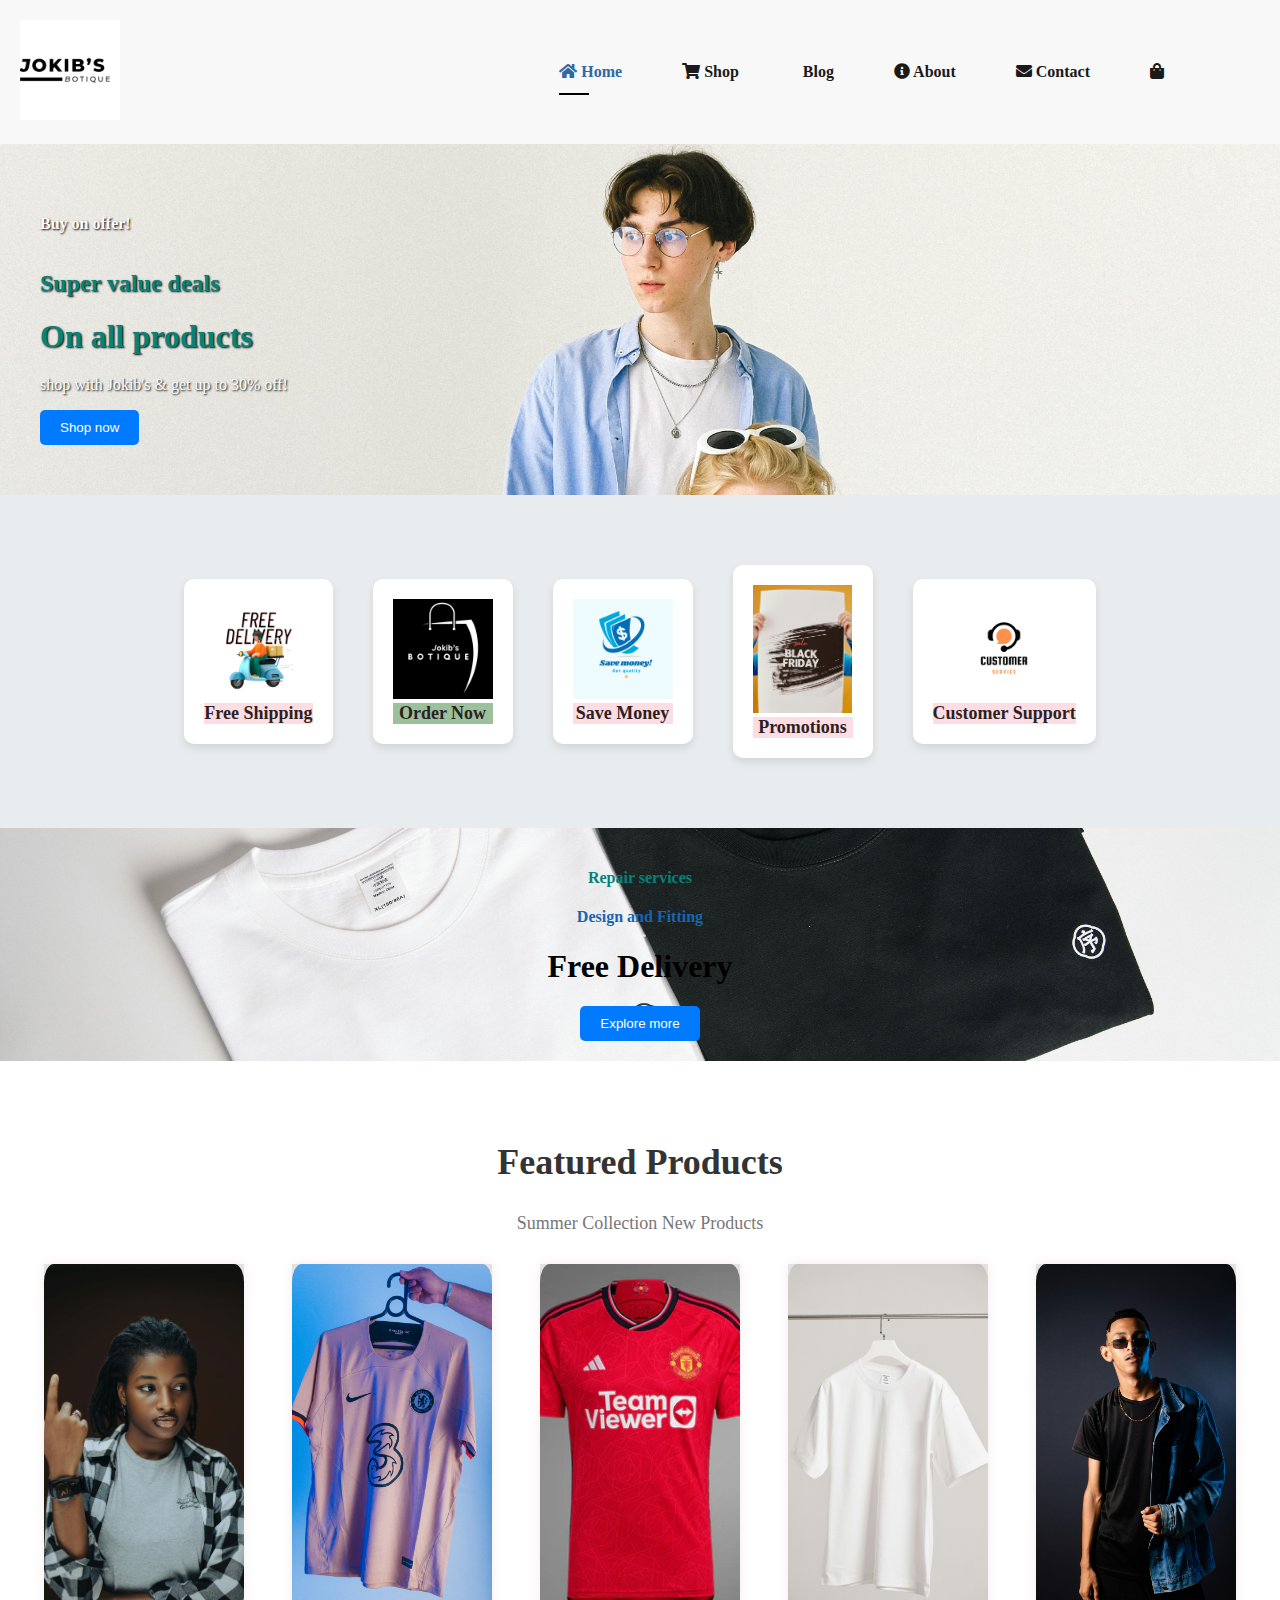
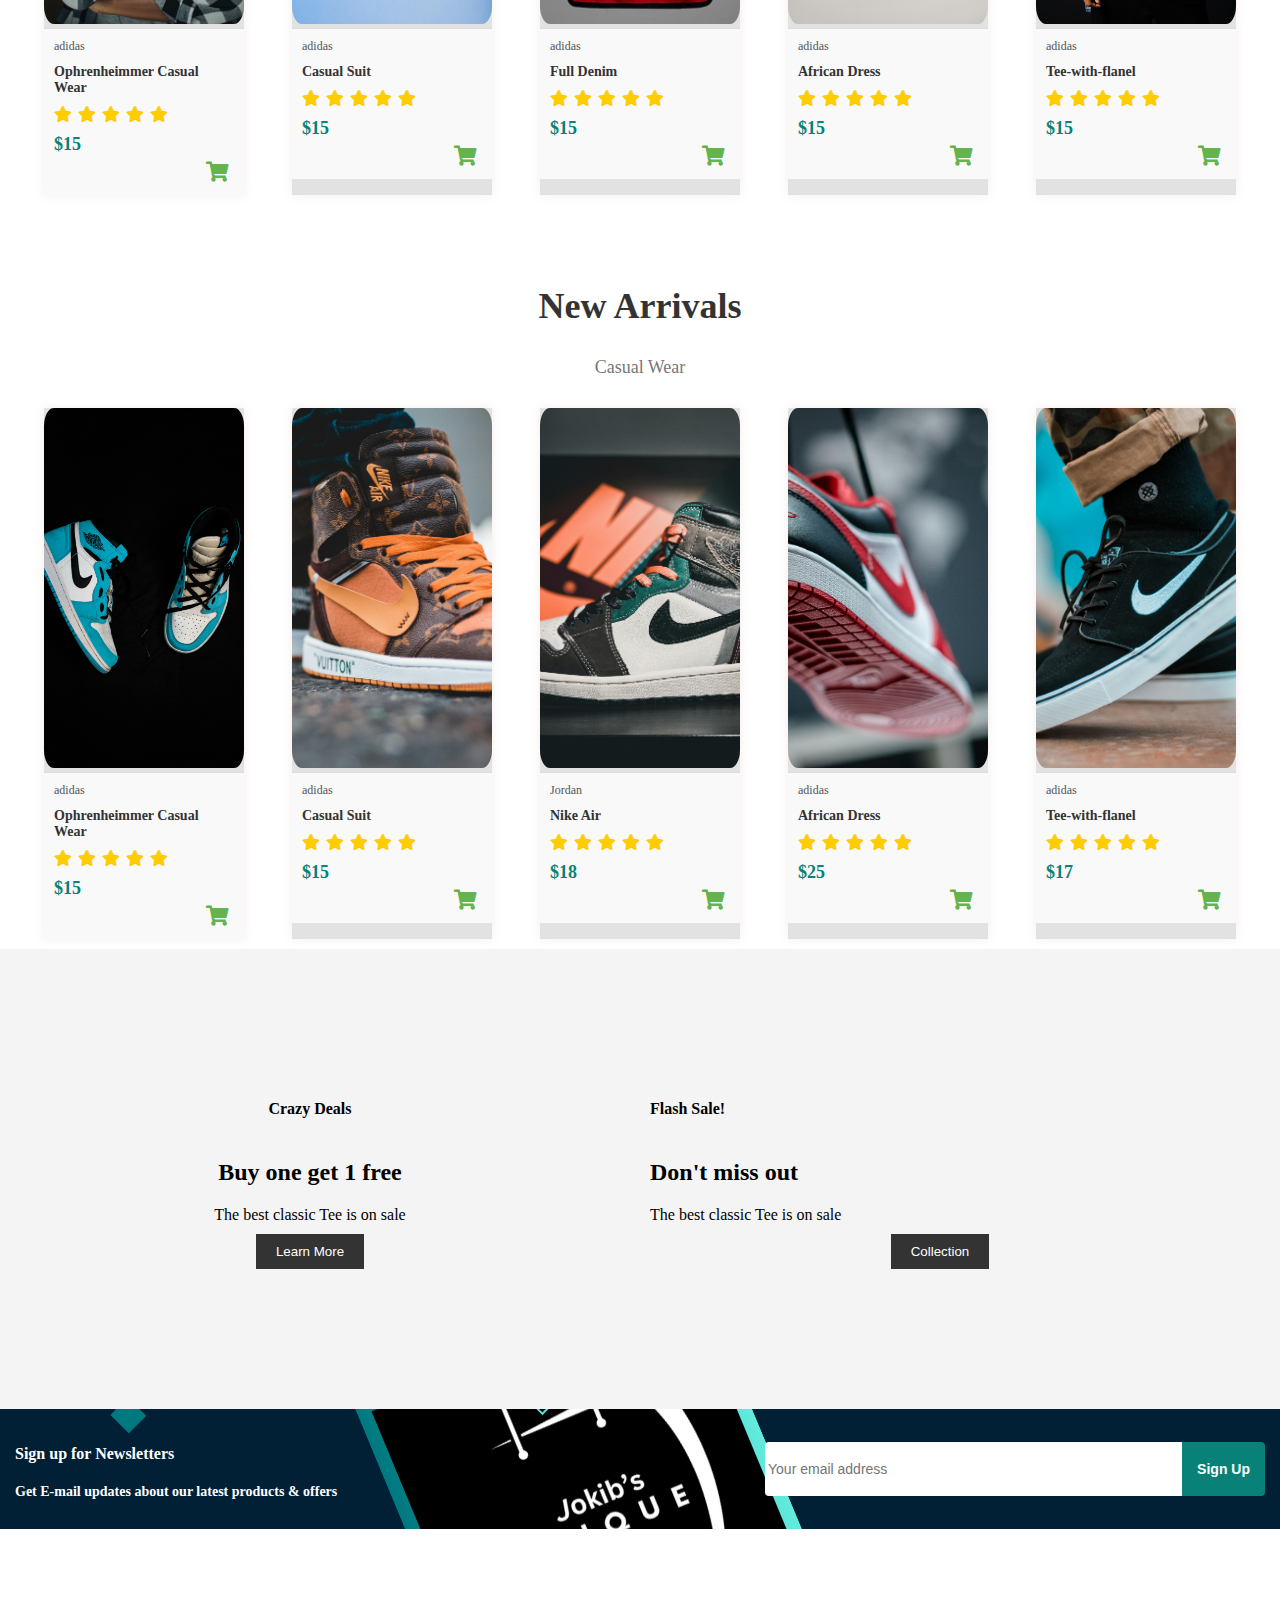
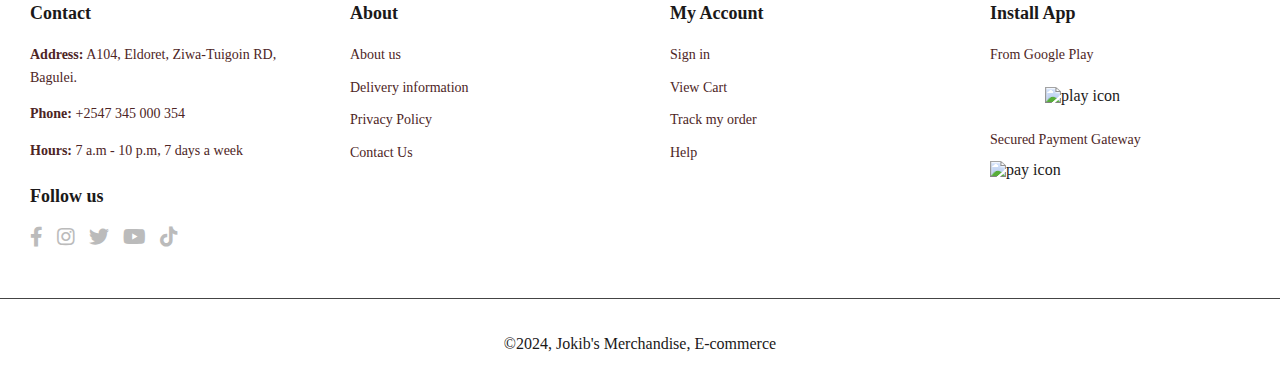
==== index.html @ ff34a588 "first commit" ====
<!DOCTYPE html>
<html lang="en">
<head>
    <meta charset="UTF-8">
    <meta name="viewport" content="width=device-width, initial-scale=1.0">
    <title>Shop With Jokib's</title>
    <link rel="stylesheet" href="https://cdnjs.cloudflare.com/ajax/libs/font-awesome/5.15.4/css/all.min.css">
    <link rel="stylesheet" href="styles.css">
</head>
<body>
    <section id="header">
        <a href="#"><img src="images/J-Botique.png" alt="logo" id="logo"></a>
        <div>
            <ul id="navbar">
                <li><a class="active" href="index.html"><i class="fa fa-home"></i> Home</a></li>
                <li><a href="shop.html"><i class="fa fa-shopping-cart"></i> Shop</a></li>
                <li><a href="blog.html"><i class="fa fa-pencil"></i> Blog</a></li>
                <li><a href="about.html"><i class="fa fa-info-circle"></i> About</a></li>
                <li><a href="contact.html"><i class="fa fa-envelope"></i> Contact</a></li>
                <li id="lg-bag"><a href="cart.html"><i class="fa fa-shopping-bag"></i></a></li>
                <li><a href="#" id="close"><i class="far fa-times"></i></a></li>
            </ul>
        </div>
        <div id="mobile">
            <i id="bar" class="fas fa-outdent"></i>
        </div>
    </section>
    
    <section id="hero">
        <div class="hero-text">
            <h4>Buy on offer!</h4>
            <h2>Super value deals</h2>
            <h1>On all products</h1>
            <p>shop with Jokib's & get up to 30% off!</p>
            <div class="hero-buttons">
                <button class="button primary">Shop now</button>
            </div>
        </div>
    </section>
    <section id="feature">
        <div class="fe-box">
            <img src="images/freeDeliv.png" alt="Free Shipping">
            <h6>Free Shipping</h6>
        </div>
        <div class="fe-box">
            <img src="images/Jk.png" alt="Order Now">
            <h6>Order Now</h6>
        </div>
        <div class="fe-box">
            <img src="images/saveMoney.png" alt="Save Money">
            <h6>Save Money</h6>
        </div>
        <div class="fe-box">
            <img src="images/2.jpg" alt="Promotions">
            <h6>Promotions</h6>
        </div>
        <div class="fe-box">
            <img src="images/support.png" alt="Customer Support">
            <h6>Customer Support</h6>
        </div>
    </section>

   <section id="banner">
        <div class="banner-box">
            <h4>Repair services</h4>
            <h2>Design and Fitting</h2>
            <h1>Free Delivery</h1>
            <div class="normal-button">
                <button class="button">Explore more</button>
            </div>
        </div>
    </section>

    <section id="product">
        <h2>Featured Products</h2>
        <p>Summer Collection New Products</p>
        <div class="pro-container">
            <div class="pro">
                <img src="imgs/flanel-white.jpg" alt="Ophrenheimmer Casual Wear">
                <div class="des">
                    <span>adidas</span>
                    <h5>Ophrenheimmer Casual Wear</h5>
                    <div class="star">
                        <i class="fas fa-star"></i>
                        <i class="fas fa-star"></i>
                        <i class="fas fa-star"></i>
                        <i class="fas fa-star"></i>
                        <i class="fas fa-star"></i>
                    </div>
                    <h4>$15</h4>
                    <a href="#" class="add-to-cart" data-id="1"><i class="fas fa-shopping-cart"></i></a>
                </div>
            </div>
            <div class="pro">
                <img src="imgs/cfc-3rdkit.jpg" alt="Casual Suit">
                <div class="des">
                    <span>adidas</span>
                    <h5>Casual Suit</h5>
                    <div class="star">
                        <i class="fas fa-star"></i>
                        <i class="fas fa-star"></i>
                        <i class="fas fa-star"></i>
                        <i class="fas fa-star"></i>
                        <i class="fas fa-star"></i>
                    </div>
                    <h4>$15</h4>
                    <a href="#" class="add-to-cart" data-id="1"><i class="fas fa-shopping-cart"></i></a>
                </div>
            </div>
            <div class="pro">
                <img src="images/Man_u.png" alt="Full Denim">
                <div class="des">
                    <span>adidas</span>
                    <h5>Full Denim</h5>
                    <div class="star">
                        <i class="fas fa-star"></i>
                        <i class="fas fa-star"></i>
                        <i class="fas fa-star"></i>
                        <i class="fas fa-star"></i>
                        <i class="fas fa-star"></i>
                    </div>
                    <h4>$15</h4>
                    <a href="#" class="add-to-cart" data-id="1"><i class="fas fa-shopping-cart"></i></a>
                </div>
            </div>
            <div class="pro">
                <img src="imgs/white-tee.jpg" alt="African Dress">
                <div class="des">
                    <span>adidas</span>
                    <h5>African Dress</h5>
                    <div class="star">
                        <i class="fas fa-star"></i>
                        <i class="fas fa-star"></i>
                        <i class="fas fa-star"></i>
                        <i class="fas fa-star"></i>
                        <i class="fas fa-star"></i>
                    </div>
                    <h4>$15</h4>
                    <a href="#" class="add-to-cart" data-id="1"><i class="fas fa-shopping-cart"></i></a>
                </div>
            </div>
            <div class="pro">
                <img src="imgs/tee-B-Denim.jpg" alt="Tee-with-flanel">
                <div class="des">
                    <span>adidas</span>
                    <h5>Tee-with-flanel</h5>
                    <div class="star">
                        <i class="fas fa-star"></i>
                        <i class="fas fa-star"></i>
                        <i class="fas fa-star"></i>
                        <i class="fas fa-star"></i>
                        <i class="fas fa-star"></i>
                    </div>
                    <h4>$15</h4>
                    <a href="#" class="add-to-cart" data-id="1"><i class="fas fa-shopping-cart"></i></a>
                </div>
            </div>
        </div>
    </section>

    <section id="product">
        <h2>New Arrivals</h2>
        <p>Casual Wear</p>
        <div class="pro-container">
            <div class="pro">
                <img src="imgs/J1_LC.jpg" alt="Ophrenheimmer Casual Wear">
                <div class="des">
                    <span>adidas</span>
                    <h5>Ophrenheimmer Casual Wear</h5>
                    <div class="star">
                        <i class="fas fa-star"></i>
                        <i class="fas fa-star"></i>
                        <i class="fas fa-star"></i>
                        <i class="fas fa-star"></i>
                        <i class="fas fa-star"></i>
                    </div>
                    <h4>$15</h4>
                    <a href="#" class="add-to-cart" data-id="1"><i class="fas fa-shopping-cart"></i></a>
                </div>
            </div>
            <div class="pro">
                <img src="imgs/LV_Nike_LC.jpg" alt="Casual Suit">
                <div class="des">
                    <span>adidas</span>
                    <h5>Casual Suit</h5>
                    <div class="star">
                        <i class="fas fa-star"></i>
                        <i class="fas fa-star"></i>
                        <i class="fas fa-star"></i>
                        <i class="fas fa-star"></i>
                        <i class="fas fa-star"></i>
                    </div>
                    <h4>$15</h4>
                    <a href="#" class="add-to-cart" data-id="1"><i class="fas fa-shopping-cart"></i></a>
                </div>
            </div>
            <div class="pro">
                <img src="imgs/NikeJ1.jpg" alt="Full Denim">
                <div class="des">
                    <span>Jordan</span>
                    <h5>Nike Air</h5>
                    <div class="star">
                        <i class="fas fa-star"></i>
                        <i class="fas fa-star"></i>
                        <i class="fas fa-star"></i>
                        <i class="fas fa-star"></i>
                        <i class="fas fa-star"></i>
                    </div>
                    <h4>$18</h4>
                    <a href="#" class="add-to-cart" data-id="1"><i class="fas fa-shopping-cart"></i></a>
                </div>
            </div>
            <div class="pro">
                <img src="imgs/LC_NikeJ1.jpg" alt="African Dress">
                <div class="des">
                    <span>adidas</span>
                    <h5>African Dress</h5>
                    <div class="star">
                        <i class="fas fa-star"></i>
                        <i class="fas fa-star"></i>
                        <i class="fas fa-star"></i>
                        <i class="fas fa-star"></i>
                        <i class="fas fa-star"></i>
                    </div>
                    <h4>$25</h4>
                    <a href="#" class="add-to-cart" data-id="1"><i class="fas fa-shopping-cart"></i></a>
                </div>
            </div>
            <div class="pro">
                <img src="imgs/converseN.jpg" alt="Tee-with-flanel">
                <div class="des">
                    <span>adidas</span>
                    <h5>Tee-with-flanel</h5>
                    <div class="star">
                        <i class="fas fa-star"></i>
                        <i class="fas fa-star"></i>
                        <i class="fas fa-star"></i>
                        <i class="fas fa-star"></i>
                        <i class="fas fa-star"></i>
                    </div>
                    <h4>$17</h4>
                    <a href="#" class="add-to-cart" data-id="1"><i class="fas fa-shopping-cart"></i></a>
                </div>
            </div>
                </section> 
    

    <section id="sm-banner">
        <div class="banner-box">
            <h4>Crazy Deals</h4>
            <h2>Buy one get 1 free</h2>
            <span>The best classic Tee is on sale</span>
            <button>Learn More</button>
        </div>
        <div class="banner-box banner-box2">
            <h4>Flash Sale!</h4>
            <h2>Don't miss out</h2>
            <span>The best classic Tee is on sale</span>
            <button class="white">Collection</button>
        </div>
    </section>

    <section id="newsletter">
        <div class="newstext">
            <h4>Sign up for Newsletters</h4>
            <p>Get E-mail updates about our latest products & offers</p>
        </div>
        <div class="form">
            <input type="text" placeholder="Your email address">
            <button class="normal">Sign Up</button>
        </div>
    </section>
     
    <footer>
        <div class="col">
            <h4>Contact</h4>
            <p><strong>Address:</strong> A104, Eldoret, Ziwa-Tuigoin RD, Bagulei.</p>
            <p><strong>Phone:</strong> +2547 345 000 354</p>
            <p><strong>Hours:</strong> 7 a.m - 10 p.m, 7 days a week</p>
            <div class="follow">
                <h4>Follow us</h4>
                <div class="i">
                    <i class="fab fa-facebook-f"></i>
                    <i class="fab fa-instagram"></i>
                    <i class="fab fa-twitter"></i>
                    <i class="fab fa-youtube"></i>
                    <i class="fab fa-tiktok"></i>
                </div>
            </div>
        </div>
        <div class="col">
            <h4>About</h4>
            <a href="#">About us</a>
            <a href="#">Delivery information</a>
            <a href="#">Privacy Policy</a>
            <a href="#">Contact Us</a>
        </div>
        <div class="col">
            <h4>My Account</h4>
            <a href="#">Sign in</a>
            <a href="#">View Cart</a>
            <a href="#">Track my order</a>
            <a href="#">Help</a>
        </div>
        <div class="col install">
             <h4>Install App</h4>
            <p>From Google Play</p>
            <div class="row">
                <img src="" alt="play icon">
            </div>
            <p>Secured Payment Gateway</p>
            <img src="" alt="pay icon">
        </div>
        <div class="copyright">
            <p>©2024, Jokib's Merchandise, E-commerce</p>
        </div>
    </footer>
    <script src="script.js"></script>
</body>
</html>
---- styles.css ----
/* General reset and styling */
body, html {
   margin: auto;
   padding: 0;
   box-sizing: border-box;
}

/* Styling the logo */
header a img {
   max-width: 150px; /* Adjust the size as needed */
   height: auto;
   display: block;
   margin: 10px 20px; /* Add some margin around the logo */
}

/* Header styling */
header {
   display: flex;
   align-items: center;
   justify-content: space-between;
   padding: 10px 20px;
   background-color: #fff; /* Light gray background for the header */
}

header a {
   text-decoration: none;
}

#navbar {
   list-style: none;
   display: flex;
   gap: 15px;
   align-items: center;
   justify-content: center;
}

#navbar li a {
   text-decoration: none;
   color: #1a1a1a;
   font-weight: bold;
   transition: 0.3s ease;
}

#navbar li a:hover,
#navbar li a.active {
   color:#2f69a6; /* Change color on hover */
}
#navbar li a.active::after,
#navbar li a:hover::after {
   content:"";
   width: 30px;
   height: 2px;
   background: black;
   position: absolute;
   bottom:-4px ;
   left: 20px;
 }
 #mobile {
   display: none;
   align-items: center;
 }

 #close {
   display: none;
 }
/* Hero section styling with fixed background image */
#hero {
   align-items: flex-start;
   padding: 50px 40px ;
   background-image: url('images/fashion_jk.jpg'); /* Replace with your image path */
   background-size: cover;
   background-attachment: fixed;
   background-position: top 25% right 0;
   color: white;
   text-shadow: 1px 1px 2px black;
}

#hero h4 {
   color: #ffffff; /* White color */
   padding-bottom: 15px;
}
#hero h6 {
   font-weight: 700;
   font-size: 12px;
}

#hero h2, #hero h1 {
   color: #088178; /* White color */
}

#hero p {
   color: #ffffff; /* White color */
}

.button {
   padding: 10px 20px;
   background-color: #007bff;
   color: white;
   border: none;
   border-radius: 5px;
   cursor: pointer;
   transition: background-color 0.3s ease;
}

.button:hover {
   background-color: #0056b3;
}

/* Feature section styling */
#feature {
   display: flex;
   justify-content: center;
   align-items: center;
   padding: 50px 20px;
   background-color: #e9ecef; /* Light background color */
   text-align: center;
}
/*added lately*/
#banner {
   display:flex;
   flex-direction: column;
   justify-content: center;
   align-items:flex-start;
   background: url("images/tee-collection.jpg");
   min-width: 580px;
   height: 50vh;
   background-size: cover;
   background-position: center;
}
.fe-box {
   margin: 20px;
   padding: 20px;
   background-color: #fff; /* White background for the box */
   border-radius: 10px;
   box-shadow: 0 4px 8px rgba(0, 0, 0, 0.1); /* Subtle shadow for depth */
   transition: transform 0.3s ease, box-shadow 0.3s ease;
}

.fe-box img {
   max-width: 100px; /* Adjust size as needed */
   height: 100;
   margin-bottom: 50x;
}

.fe-box h6 {
   color: rgb(44, 33, 33); /* Text color */
   font-size: 18px; /* Font size */
   margin: 0;
   background-color: #fddde4;
}

.fe-box:hover {
   transform: translateY(-10px); /* Lift effect on hover */
   box-shadow: 0 8px 16px rgba(0, 0, 0, 0.2); /* Stronger shadow on hover */
}

#feature .fe-box:nth-child(2) h6{
background-color:#9cc09b;
}
/* Product section styling */
#product {
   padding: 50px 20px 0px;
   text-align: center;
   background-color: #ffffff;
   flex-wrap: wrap;
}

#product h2 {
   font-size: 36px;
   color: #333;
   margin-bottom: 30px;
}

#product p {
   font-size: 18px;
   color: #777;
   margin-bottom: 20px;
}

.pro-container {
   display: flex;
   justify-content: space-between;
   flex-wrap: wrap;
}
.pro {
   flex: 1;
   background-color: #e2e2e2;
   box-shadow: 0px 0px 10px rgba(154, 67, 67, 0.1); /* Adjust the values as needed */
   transition: 0.3s ease-in-out;
   overflow: hidden;
   max-width: 200px;
   text-align: center;
   margin: 10px;
}

.pro img {
   width: 100%;
   height: 200px;
   border-bottom: 0 solid #ddd;
   object-fit: cover;
}

.des {
   padding: 10px; /* Reduced padding */
   text-align: left;
   background-color: #f9f9f9;
   border-top: 1px solid #ddd;
}

.des span {
   font-size: 12px; /* Smaller font size */
   color: #555;
   display: block;
}

.des h5 {
   font-size: 14px; /* Smaller font size */
   color: #333;
   margin: 5px 0; /* Reduced margin */
}

.star {
   color: #dfcb44;
}

.star i {
   margin-right: 2px; /* Reduced margin between stars */
   text-decoration: none;
}

.des h4 {
   font-size: 18px; /* Slightly smaller font size */
   color: #101112;
   margin: 5px 0; /* Reduced margin-top and margin-bottom */
}

.pro a {
   display: block;
   text-align: right;
   padding: 2px 0; /* Reduced padding */
   color: rgb(28, 21, 21);
   text-decoration: none;
   transition: background-color 0.3s ease;
   position: relative;
   margin-top: -5px; /* Negative margin to reduce space between price and icon */
}

.pro a i {
   margin-right: 5px;
   font-size: 20px; /* Adjusted icon size */
   transition: transform 0.3s ease;
}

.pro a:hover {
   background-color: #2c639e;
   color: #fff;
}

.pro a:hover i {
   transform: scale(1.1);
}

.pro:hover {
   transform: translateY(-4px);
   box-shadow: 0px 4px 10px rgba(0, 0, 0, 0.2);
}

/*to revview */
#banner {
   display:flex;
   flex-direction: column;
   justify-content: center;
   align-items: center;
   background: url("imgs/double-B&W-tee.jpg");
   min-width: 580px;
   height: auto;
   background-size: cover;
   background-position: center;
}

#banner h4{
   color: #088178;
   font-size: 16px;
}
#banner h2 {
   color: #1864b1;
   font-size: 16px;
}
/* review*/
button.normal {
   color: #5e945c;
   font-size: 14px;
   font-weight: 600;
   cursor: pointer;
   padding: 10px 15px;
   border-radius: 4px;
   border: none;
   outline: none;
   transition: 0.2s;
   background-color: #101112;
} 
#sm-banner .banner-box {
   display:flex;
   flex-direction: column;
   justify-content: center;
   align-items: center;
   background: url("imgs/whitelady_tee.png");
   min-width: 580px;
   height: auto;
   background-size: cover;
   background-position: center;
}
/* review*/
#banner, #sm-banner {
   display: flex;
   flex-wrap: wrap;
   text-align: center;
  justify-content: space-between;
}
#banner .normal, #sm-banner button {
   padding: 10px 20px;
   background-color: #333;
   color: #fff;
   border: none;
   cursor: pointer;
   display: inline-block;
   margin: 10px auto;
   text-align: center;
}
#banner .normal:hover, #sm-banner button:hover {
   background-color: #8ed685;
}

#banner, #sm-banner {
   text-align: center;
   padding: 20px;
   background-color: #f4f4f4;
}

#banner .normal, #sm-banner button {
   padding: 10px 20px;
   background-color: #333;
   color: #fff;
   border: none;
   cursor: pointer;
   display: inline-block;
   margin: 10px auto;
   text-align: center;
}
#banner .normal:hover, #sm-banner button:hover {
   background-color: #6bc07b;
}
 #sm-banner .banner-box:hover button {
 background-color: #088178;
 border: 1px solid #088178;
 }

 #sm-banner .banner-box2 {
   display:flex;
   flex-direction: column;
   justify-content: center;
   align-items: flex-start;
   padding: 30px;
   background: url("imgs/green_court.png");
   min-width: 580px;
   height: 40vh;
   background-size: cover;
   background-position: center;
 }

#newsletter {
   display: flex;
   justify-content: space-between;
   align-items: center;
   flex-wrap: wrap;
   background-image: url("imgs/Jokib\'s_banner2.png");
   background-repeat: no-repeat;
   background-position: 20% 30%;
   margin:  0px;
   padding: 15px;

}
#newsletter h4{
   font-size: 22;
   font-weight: 700;
   color: #fff;
}
#newsletter p{
   font-size: 14px;
   font-weight: 600;
   color:#fff;
}
#newsletter .form {
   display: flex;
   width: 40%;
}
#newsletter input {
   height:3.125rem;
   padding: o 1.25;
   font-size: 14px;
   width: 100%;
   border: 1px solid transparent;
   border-radius:4px ;
   outline: none;
   border-top-right-radius: 0;
   border-bottom-right-radius: 0;
}
#newsletter button{
   background-color:#088178 ;
   white-space: nowrap;
   color: #fff;
   border-top-left-radius: 0;
   border-bottom-left-radius: 0;
}


 /* styles.css added 10/06/2024 for review logo and footer stylying */ f
 body {
   font-family: Arial, sans-serif;
   margin: 0;
   padding: 0;
   box-sizing: border-box;
}

footer {
   background-color: #fff;
   color: #1b1919;
   padding: 20px 0;
   display: flex;
   flex-wrap: wrap;
   justify-content: space-between;
   align-items: flex-start;
   text-align: left;
}

footer .col {
   flex: 1 1 200px;
   margin: 10px;
}

footer .col h4 {
   font-size: 18px;
   margin-bottom: 20px;
}

footer .col p, footer .col a {
   font-size: 14px;
   line-height: 1.6;
   color: #4d2525;
   text-decoration: none;
   margin-bottom: 10px;
   display: block;
}

footer .col a:hover {
   color: #088178;
}

footer .follow .i {
   margin-top: 20px;
}

footer .follow .i i {
   font-size: 20px;
   margin-right: 10px;
   color: #bbb;
}

footer .follow .i i:hover {
   color: #fff;
}

footer .install .row img, footer .install div img {
   width: 150px;
   margin: 10px 0;
}

footer .install div {
   display: flex;
   flex-direction: column;
   align-items: center;
}

footer .install div p {
   margin-bottom: 10px;
}

footer .copyright {
   width: 100%;
   text-align: center;
   margin-top: 20px;
   border-top: 1px solid #444;
   padding-top: 20px;
}

footer .logo {
   max-width: 100pc;
   margin-bottom: 20px;
}

@media (max-width: 768px) {
   footer {
       flex-direction: column;
       text-align: center;
   }
   
   footer .col {
       margin: 0 auto 20px auto;
   }

   footer .install div {
       align-items: center;
   }
}

/*shop page*/
#page-header{
   background-image: url('imgs/Jokib\'s_banner2.png');
   width: 100%;
   height: 15vh;
   background-size: cover;
   display: flex;
   justify-content: center;
   text-align: left;
   flex-direction: column;
   padding: 20px 15px;
}
#page-header h2, 
#page-header p {
 color: white;
}
#pagination {
   text-align: center;
   padding-top: 20px;
}
#pagination a {
   text-decoration:none ;
   background-color: #088178;
   padding: 10px 15px;
   border-radius: 4px;
   color: white;
   font-weight: 600;
}

#pagination a i {
   font-size: 16px;
   font-weight: 600;

}
/*Single product*/
#pro-details{
   display: flex;
   margin-top: 20px;
}

#pro-details .single-pro-image{
   width: 40%;
   margin-right: 50px;
}
.small-img-group {
 display: flex;
 justify-content: space-between;
}
.small-img-color{
   flex-basis: 24%;
   cursor: pointer;
   padding-top: 30px;
}

#pro-details .single-pro-details{
   width: 50%;
}
#pro-details .single-pro-details h4{
   padding: 40px 0 20px 0 ;
}

#pro-details .single-pro-details h2{
   font-size: 26px;
}

#pro-details .single-pro-details select{
   display: block;
   padding: 5px 10px;
   margin-bottom: 10px;
   padding-left: 10px;
   font-size: 16px;
   margin-right: 10px;
}

#pro-details .single-pro-details input{
   width: 40px;
   height: 30px;
   font-size: 16px;
   padding-left: 10px;
   margin-right: 10px;
}

#pro-details .single-pro-details input:focus{
   outline: none;
}

#pro-details .single-pro-details button{
   background-color: #088178;
   color:#fff;
}
#pro-details .single-pro-details span{
   line-height: 25px;
}

/*Blog Page*/
#page-header.blog-header{
   background-image: url("images/blog-banner.png");
 
}

#blog {
   padding: 150px 150px 0 150px;
}
#blog .blog-box{
   display: flex;
   align-items: center;
   width: 100%;
   position: relative;
   padding-bottom: 90px;
}

#blog .blog-img {
  width: 50%;
  margin-right: 40px;
}

#blog img {
   width: 100%;
   height: 300px;
   object-fit: cover;
}

#blog .blog-details {
   width: 50%;
 }

 #blog .blog-details a{
   text-decoration: none;
   font-size: 16px;
   color: black;
   font-weight: 700;
   position: relative;
   transition: 0.3s;
 }

 #blog .blog-details a::after {
   content:"";
   width: 50px;
   height: 1px;
   background-color: #000;
   position:absolute;
   top: 4px;
   right: -60px; 
 }
 #blog .blog-details a:hover {
   color: #088178;

 }

 #blog .blog-details a:hover:after {
   background-color: #088178;
 }
  
 #blog .blog-box h1 {
   position: absolute;
   top: -30px;
   left: 0;
   font-size: 70px;
   font-weight:700 ;
   color: #c9cbce;

 }

/*About Page*/

#page-header.about-header{
   background-image: url("images/about-banner.png");
 
}
#about-head img{
   width: 50%;
   height: auto;
}

#about-head {
   display: flex;
   align-items: center;
}
#about-head div {
   padding: 40px;
}

#about-app {
   text-align: center;
}
#about-app .video {
   width: 50%;
   height: 100%;
   margin: 30px auto 30px auto;
}

#about-app .video video{
    width: 100%;
    height: 100%;
    border-radius: 20px;
}
/*Contact*/
#contact-details {
   display: flex;
   align-items: center;
   justify-content: space-between;
}

#contact-details .details{
   width: 40%;
   padding-left: 25px;
}
#contact-details .details span,
#form-details form span{
   font-size: 12px;
   padding: 10px; 
}
#contact-details .details h2,
#form-details form h2 {
   line-height: 35px;
   font-size: 26px;
   padding: 10px;
}
#contact-details .details h3{
   font-size: 16px;
   padding-bottom: 10px;
}
#contact-details .details li {
   list-style: none;
   display: flex;
   padding:10px 0 ;
}
#contact-details .details li i{
   font-size: 14px;
   padding-right: 22px;
}
#contact-details .details li  p{
   margin: 0;
   font-size: 14px;
}

#contact-details .map{
   width: 50%;
   height: 400px;
   padding-top: 20px;
}
#contact-details .map iframe {
   width: 100%;
   height: 100%;
}

#form-details {
display: flex;
justify-content: space-between;
margin: 30px;
padding: 80px;
border: 1px solid #e2e2e2;
}
#form-details form {
   width: 50%;
   display: flex;
   flex-direction: column;
   align-items: flex-start;
}
#form-details form input,
#form-details form textarea {
   width: 100%;
   padding:12px 12px ;
   outline: none;
   margin-bottom: 20px;
   border: 1px solid #5e945c;
}
#form-details form button{
   background-color: #088178;
   color: #fff;
}

#form-details .people div{
   padding-bottom: 30px;
   display: flex;
   flex-direction: column;
   align-items: flex-start;
}
#form-details .people div img{
   width: 65px;
   height: 65px;
   object-fit: cover;
   margin-right: 15px;
}
#form-details.people div p{
   margin: 0;
   font-size: 13px;
   line-height:25px ;
 }
 #form-details .people div p span {
   display: block;
   font-size: 16px;
   font-weight: 600;
   color: #000;

 }

/*cart page*/
#cart table {
   width: 100%;
   border-collapse: collapse;
   table-layout: fixed;
   white-space: nowrap;
}

#cart table img {
   width: 70px;
}

#cart table td:nth-child(1) {
   width:100px ;
   text-align: center;
}

#cart table td:nth-child(2) {
   width:150px ;
   text-align: center;
}
#cart table td:nth-child(3) {
   width:250px ;
   text-align: center;
}

#cart table td:nth-child(4),
#cart table td:nth-child(5) 
#cart table td:nth-child(6){
   width:150px ;
   text-align: center;
}
#cart table td:nth-child(5) input{
   width: 70px;
   padding: 10px 5px 10px 15px;
}
#cart table head{
   border: 1px solid #e2e2e2;
   border-left: none;
   border-right: none;
}

#cart table thead td{
   font-weight: 700;
   text-transform: uppercase;
   font-size: 13px;
   padding:18px 0;
}

#cart table tbody tr td {
   padding-top: 15px;
}

#cart table tbody td {
   font-size:13px ;
} 
#cart-add {
   display: flex;
   flex-wrap: wrap;
   justify-content: space-between;
}
#coupon { 
   width: 60%;
   margin-bottom:30px;
   
}
#coupon h3, 
#subtotal h3 {
   padding-bottom: 15px;
}

#coupon input{
   padding: 10px 10px;
   outline:none;
   width: 20%;
   margin-right: 10px;
   border: 1px solid #e2e9e1;
}

#coupon button,
#subtotal button {
   background-color:#088178 ;
   color: #fff;
}
#subtotal {
   width: 30%;
   margin-bottom: 40px;
   border: 1px solid #71b368;
   padding:20px;
}

#subtotal table {
   border-collapse: collapse;
   width: 100%;
   margin-bottom: 20px;
}

#subtotal table td {
   width: 50%;
   border: 1px solid #779a72;
   padding: 10px;
   font-size: 13px;
}

/**/
#header {
   display: flex;
   align-items: center;
   justify-content: space-between; /* Adjust to space out the logo and navbar */
   padding: 20px;
   background-color: #f8f8f8; /* Example background color */
}

#header a {
   display: block;
}

#logo {
   max-width: 100%;
   height: auto;
   width: 100px; /* Adjust the width as needed */
}

/* Adjust logo size for different screen sizes */
@media (max-width: 477px) {
   #logo {
       width: 100px;
   }
}

@media (max-width: 480px) {
   #logo {
       width: 100px;
   }
}

#navbar {
   list-style: none;
   display: flex;
   gap: 20px;
}

#navbar li {
   display: inline;
}

#navbar a {
   text-decoration: none;
   color: #333;
   padding: 10px 20px;
}

#mobile {
   display: none;
}
@media (min-width: 477px) {
   #navbar {
       display: none;
   }
}
/*media scree; about page*/

/* Footer styles */
footer .logo {
   width: 150px;
}

footer .col {
   flex: 1;
   padding: 20px;
}

footer .row img {
   width: 100px; /* Example size for app store and payment icons */
}

/* Additional responsive styles for footer */
@media (max-width: 768px) {
   footer .logo {
       width: 120px;
   }

   footer .row img {
       width: 80px;
   }
}

/* Navbar styles added 11/06/2024*/
#navbar {
   list-style-type: none;
   display: flex;
   gap: 20px;
}

#navbar li {
   position: relative;
}

#navbar a {
   text-decoration: none;
   color: #333;
}

#navbar a.active {
   color: #007bff;
}

/* Mobile styles */
#mobile {
   display: none;
}
/* Hide close button on larger screens */

/* Responsive styles */
@media (max-width: 768px) {
   #navbar {
       display: none;
       flex-direction: column;
       position: absolute;
       top: 50px;
       right: 0;
       background-color: #fff;
       box-shadow: 0 4px 8px rgba(0, 0, 0, 0.1);
       width: 200px;
       transition: 0.3s;
   }

   #navbar li {
       text-align: right;
       padding: 5px;
   }

   #navbar.show {
       display: flex;
   }

   #mobile {
       display: flex;
       align-items: center;
   #mobile.hide {
       display: none;
      }
   }
}

/*Additoonal styling, 13/06* to be merged/
/* Existing styles */

#product .pro-container {
   display: flex;
   flex-wrap: wrap; /* Allows the items to wrap to the next line */
   justify-content: space-around; /* Adjusts spacing between items */
}

#product .pro {
   flex: 1 1 calc(25% - 20px); /* Adjust the percentage to control the number of items per row */
   margin: 10px;
   box-sizing: border-box; /* Ensures padding and border are included in the element's total width and height */
}

@media (max-width: 1200px) {
   #product .pro {
       flex: 1 1 calc(33.33% - 20px); /* 3 items per row on medium screens */
   }
}

@media (max-width: 768px) {
   #product .pro {
       flex: 1 1 calc(50% - 20px); /* 2 items per row on smaller screens */
   }
}

@media (max-width: 480px) {
   #product .pro {
       flex: 1 1 100%; /* 1 item per row on very small screens */
   }
}

/* Additional styles for better presentation */

#product .pro img {
   width: 100%;
   height: 40vh;
   border-radius: 5%;
}

#product .des {
   text-align: left;
   padding: 10px;
}

#product .des .star {
   color: #ffcc00;
}

#product .des h5 {
   margin: 10px 0;
}

#product .des h4 {
   margin: 10px 0;
   color: #088178;
}

#product .des a {
   color: #64b34f;
   text-decoration: none;
}

/*Single product*/

/*media screen; about page*/
@media (max-width: 480px) {
   #about-head {
      display: flex;
      flex-direction: column;
   }
  
}
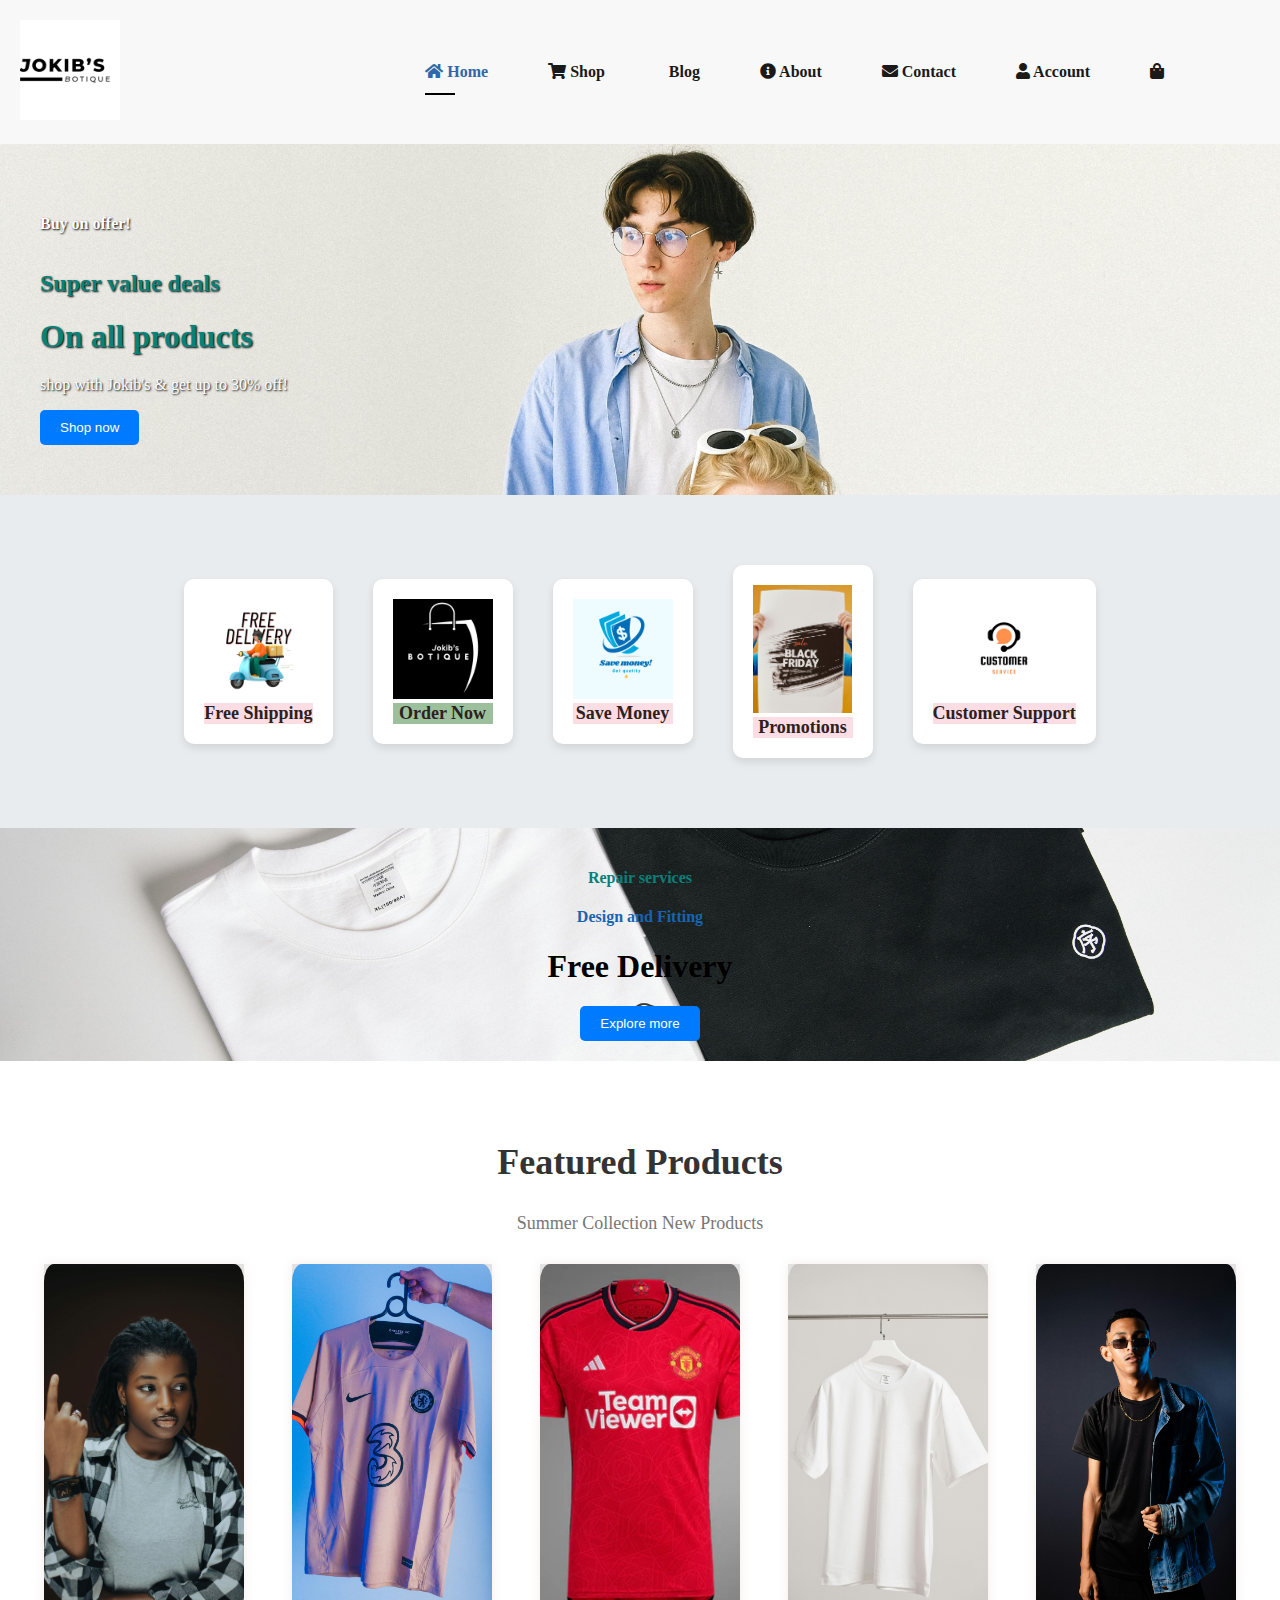
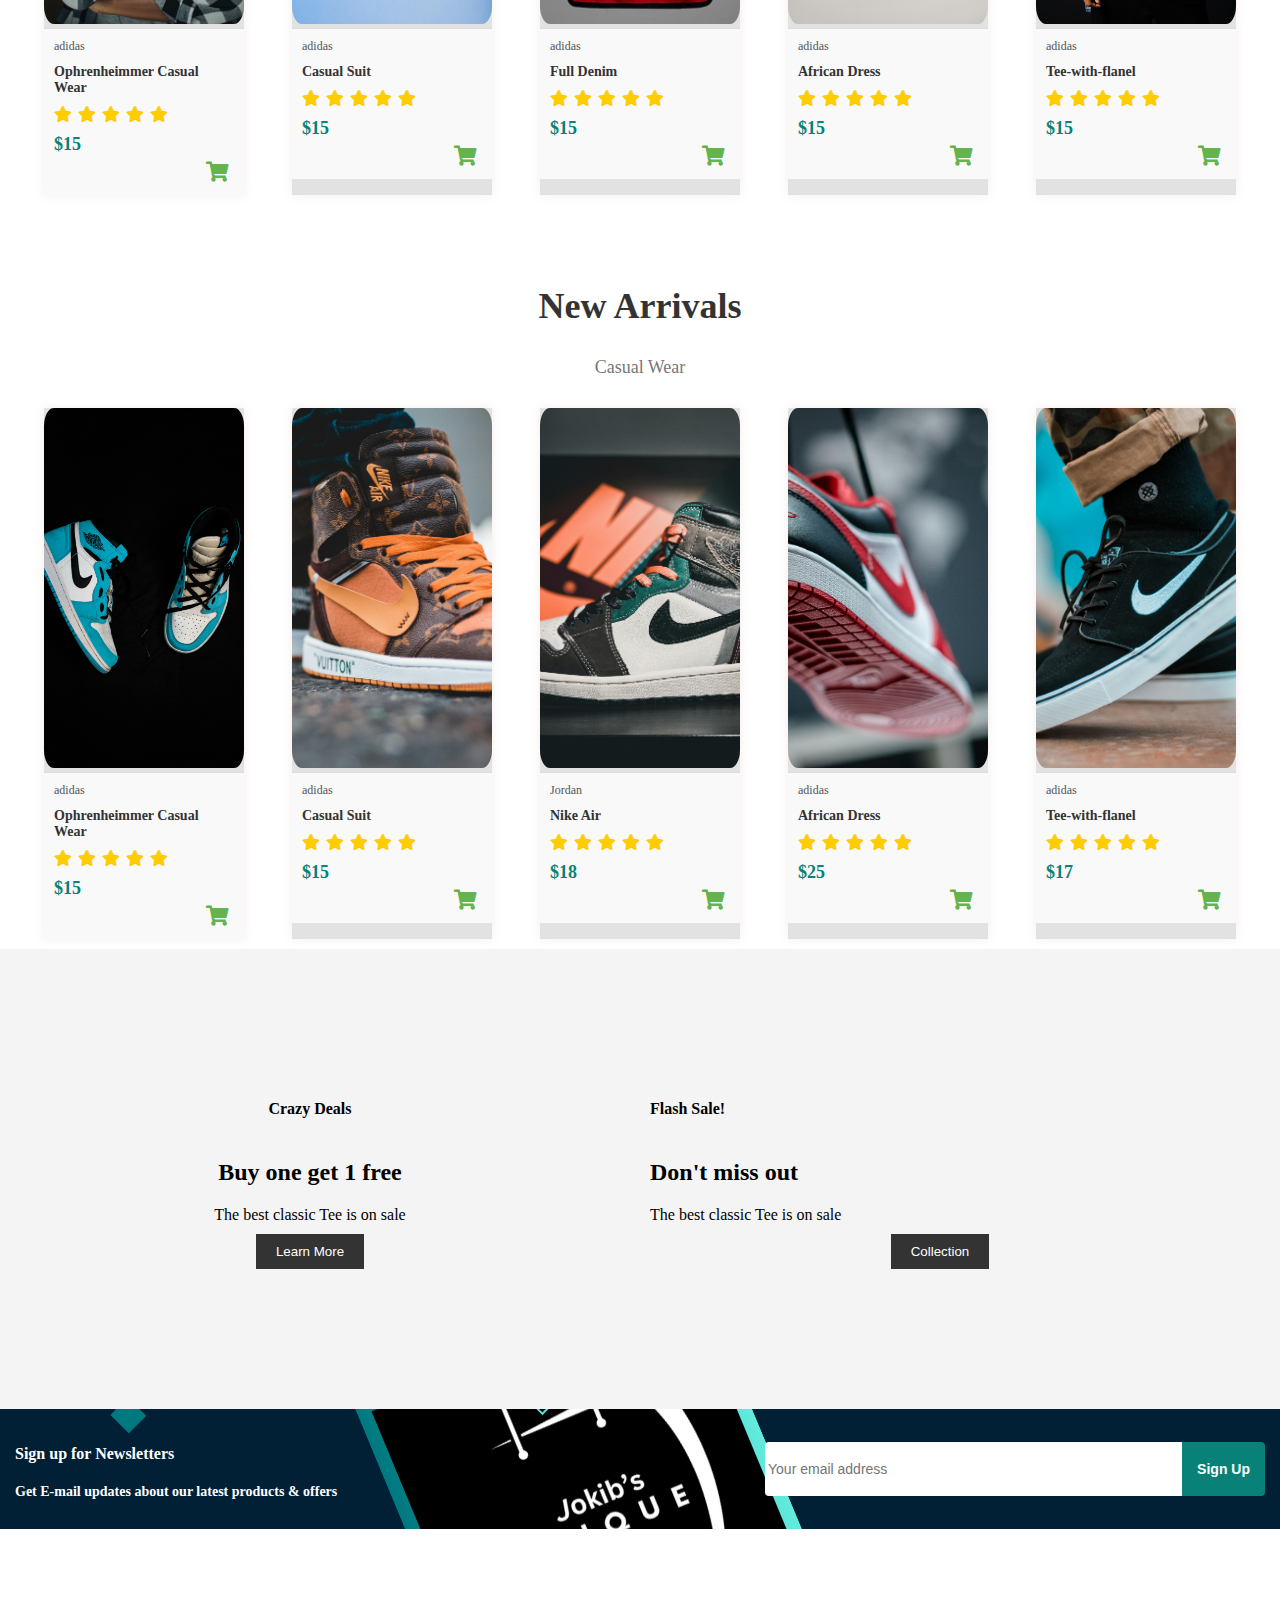
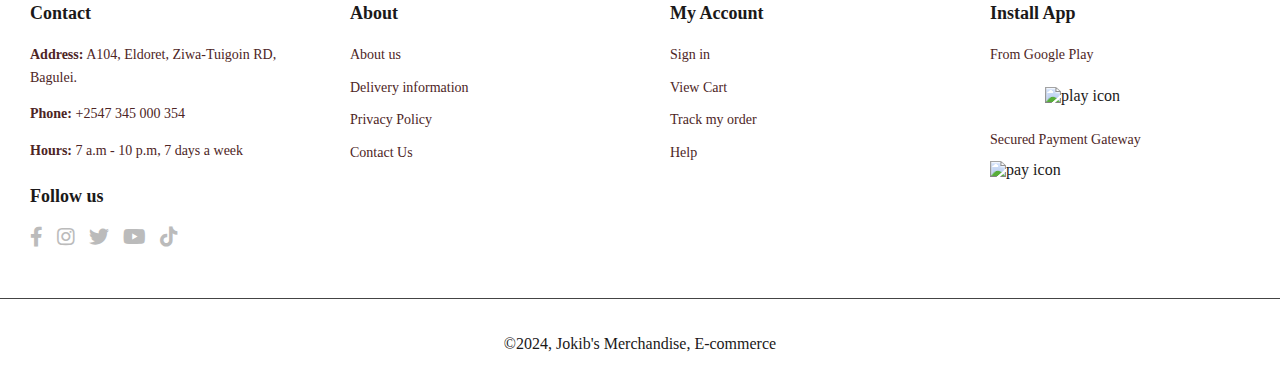
==== commit 99e16e01: "Update index.html" ====
--- a/index.html
+++ b/index.html
@@ -18,6 +18,7 @@
                 <li><a href="blog.html"><i class="fa fa-pencil"></i> Blog</a></li>
                 <li><a href="about.html"><i class="fa fa-info-circle"></i> About</a></li>
                 <li><a href="contact.html"><i class="fa fa-envelope"></i> Contact</a></li>
+                 <li><a href="account.html"><i class="fa fa-user"></i> Account</a></li>
                 <li id="lg-bag"><a href="cart.html"><i class="fa fa-shopping-bag"></i></a></li>
                 <li><a href="#" id="close"><i class="far fa-times"></i></a></li>
             </ul>
@@ -318,4 +319,4 @@
     </footer>
     <script src="script.js"></script>
 </body>
-</html>+</html>
